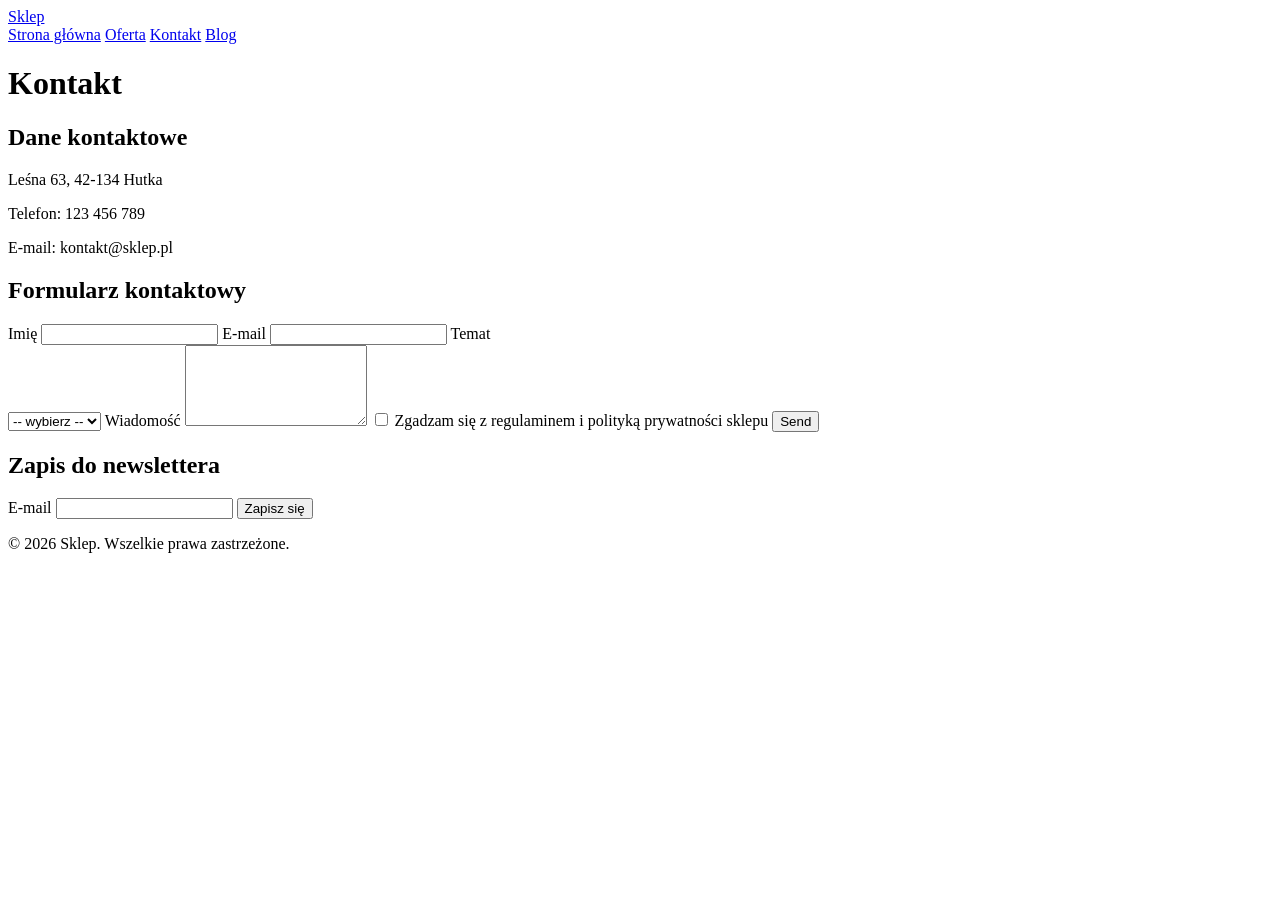
==== kontakt.html @ 2c8bff2e "cw 3" ====
<!doctype html>
<html lang="pl">
    <head>
        <meta charset="utf-8">
        <meta name="viewport" content="width=device-width, initial-scale=1">
        <title>Sklep internetowy - Kontakt</title>
        <meta name="description" content="Sklep internetowy - kontakt">
        <link rel="stylesheet" href="css/style.css">
    </head>
    <body>
        <header class="site-header">
            <a class="logo" href="index.html">Sklep</a>
            <nav class="site-nav" aria-label="Nawigacja główna">
                <a href="index.html">Strona główna</a>
                <a href="oferta.html">Oferta</a>
                <a href="kontakt.html">Kontakt</a>
                <a href="page3.html">Blog</a>
            </nav>
        </header>
        <main class="site-main">
            <h1 id="title">Kontakt</h1>
            <section class="content" aria-label="Dane kontaktowe">
                <h2>Dane kontaktowe</h2>
                <p>Leśna 63, 42-134 Hutka</p>
                <p>Telefon: 123 456 789</p>
                <p>E-mail: kontakt@sklep.pl</p>
            </section>
            <section class="content" aria-label="Formularz kontaktowy">
                <h2>Formularz kontaktowy</h2>
                <form action="kontakt.html" method="post">
                    <label for="name">Imię</label>
                    <input type="text" id="name" name="name" required minlength="3" maxlength="50">
                    <label for="email">E-mail</label>
                    <input type="email" id="email" name="email">
                    
                    <label for="topic">Temat</label><br>
                    <select id="topic" name="topic" required>
                    <option value="">-- wybierz --</option>
                    <option value="question">Pytanie</option>
                    <option value="cooperation">Współpraca</option>
                    <option value="other">Inne</option>
                    </select>
                    <label for="message">Wiadomość</label>
                    <textarea id="message" name="message" rows="5" required minlength="10"></textarea>
                    <label>
                    <input type="checkbox" name="consent" value="yes" required>
                    Zgadzam się z regulaminem i polityką prywatności sklepu 
                    </label>
                    <button type="submit">Send</button>
                </form>
            </section>
            <section class="content" aria-label="Newsletter">
                <h2>Zapis do newslettera</h2>
                <form>
                    <label for="newsletter-email">E-mail</label>
                    <input type="email" id="newsletter-email" name="newsletter-email">
                    <button type="submit">Zapisz się</button>
                </form>
            </section>
        </main>
        <footer class="site-footer">
            <p>&copy; 2026 Sklep. Wszelkie prawa zastrzeżone.</p>
        </footer>
    </body>
</html>
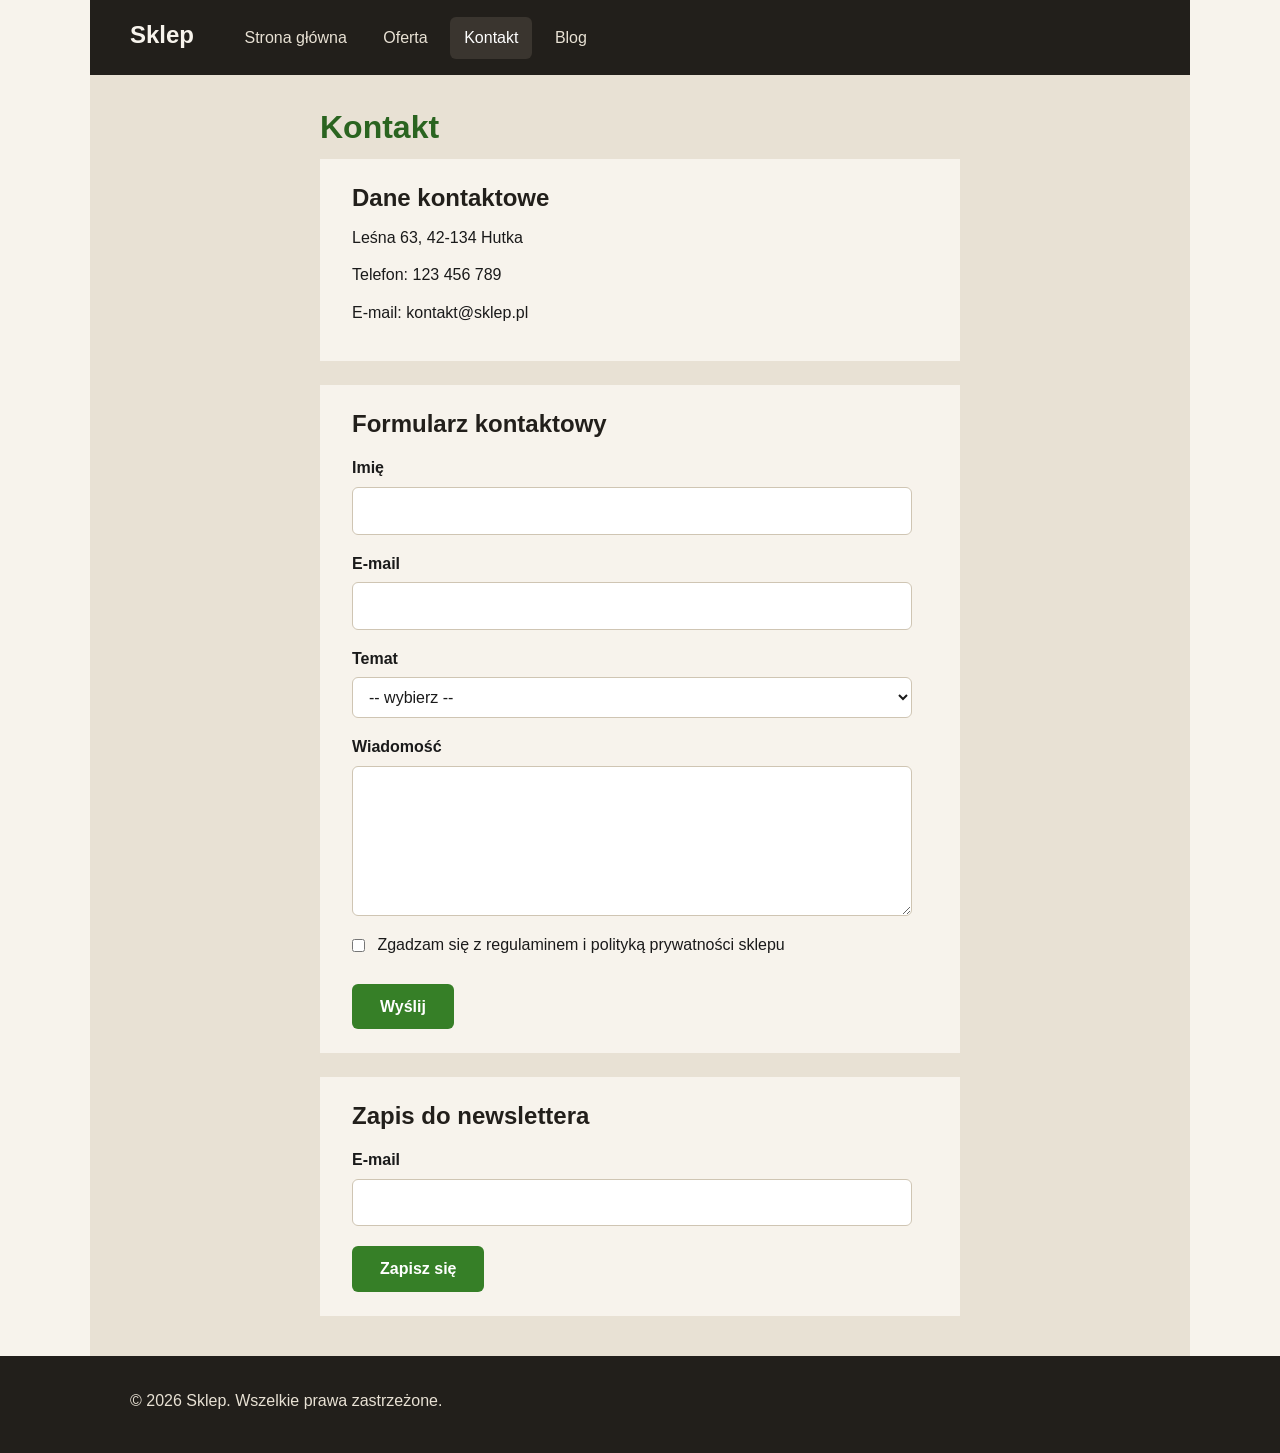
==== commit 12a63e71: "lab 4" ====
--- a/kontakt.html
+++ b/kontakt.html
@@ -13,19 +13,19 @@
             <nav class="site-nav" aria-label="Nawigacja główna">
                 <a href="index.html">Strona główna</a>
                 <a href="oferta.html">Oferta</a>
-                <a href="kontakt.html">Kontakt</a>
+                <a href="kontakt.html" aria-current="page">Kontakt</a>
                 <a href="page3.html">Blog</a>
             </nav>
         </header>
         <main class="site-main">
-            <h1 id="title">Kontakt</h1>
-            <section class="content" aria-label="Dane kontaktowe">
+            <h1 id="title" class="narrow">Kontakt</h1>
+            <section class="content narrow" aria-label="Dane kontaktowe">
                 <h2>Dane kontaktowe</h2>
                 <p>Leśna 63, 42-134 Hutka</p>
                 <p>Telefon: 123 456 789</p>
                 <p>E-mail: kontakt@sklep.pl</p>
             </section>
-            <section class="content" aria-label="Formularz kontaktowy">
+            <section class="content narrow" aria-label="Formularz kontaktowy">
                 <h2>Formularz kontaktowy</h2>
                 <form action="kontakt.html" method="post">
                     <label for="name">Imię</label>
@@ -33,7 +33,7 @@
                     <label for="email">E-mail</label>
                     <input type="email" id="email" name="email">
                     
-                    <label for="topic">Temat</label><br>
+                    <label for="topic">Temat</label>
                     <select id="topic" name="topic" required>
                     <option value="">-- wybierz --</option>
                     <option value="question">Pytanie</option>
@@ -42,14 +42,14 @@
                     </select>
                     <label for="message">Wiadomość</label>
                     <textarea id="message" name="message" rows="5" required minlength="10"></textarea>
-                    <label>
+                    <label class="checkbox-label">
                     <input type="checkbox" name="consent" value="yes" required>
                     Zgadzam się z regulaminem i polityką prywatności sklepu 
                     </label>
-                    <button type="submit">Send</button>
+                    <button type="submit">Wyślij</button>
                 </form>
             </section>
-            <section class="content" aria-label="Newsletter">
+            <section class="content narrow" aria-label="Newsletter">
                 <h2>Zapis do newslettera</h2>
                 <form>
                     <label for="newsletter-email">E-mail</label>
--- a/css/style.css
+++ b/css/style.css
@@ -0,0 +1,407 @@
+/* ===== Paleta kolorów (z projektu w Figmie) ===== */
+:root {
+    --primary: #367f27;       /* zielony: przyciski */
+    --primary-dark: #2a6420;  /* ciemniejszy zielony: linki, hover */
+    --accent: #c94a22;        /* pomarańczowy: "Przeczytaj" */
+    --accent-dark: #a73b1a;
+    --bg: #f7f3ec;            /* jasny krem: tło strony i kart */
+    --surface: #e8e1d4;       /* ciemniejszy krem: tło treści */
+    --dark: #221f1b;          /* nagłówek i stopka */
+    --text: #1a1a1a;
+    --border: #cfc5b3;
+}
+
+/* ===== Styl bazowy ===== */
+* {
+    box-sizing: border-box;
+}
+
+body {
+    margin: 0;
+    font-family: Inter, "Segoe UI", Arial, sans-serif;
+    font-size: 16px;
+    line-height: 1.6;
+    color: var(--text);
+    background-color: var(--bg);
+}
+
+h1,
+h2,
+h3 {
+    margin: 0 0 12px;
+    line-height: 1.25;
+    color: var(--dark);
+}
+
+h1 {
+    font-size: 32px;
+    color: var(--primary-dark);
+}
+
+h2 {
+    font-size: 24px;
+}
+
+h3 {
+    font-size: 18px;
+}
+
+p {
+    margin: 0 0 12px;
+}
+
+a {
+    color: var(--primary-dark);
+    text-decoration: none;
+    transition: color 0.2s ease;
+}
+
+a:hover {
+    color: var(--dark);
+    text-decoration: underline;
+}
+
+:focus-visible {
+    outline: 3px solid var(--accent);
+    outline-offset: 2px;
+}
+
+img {
+    max-width: 100%;
+    height: auto;
+    border-radius: 8px;
+}
+
+/* ===== Nagłówek i nawigacja ===== */
+.site-header {
+    max-width: 1100px;
+    margin: 0 auto;
+    padding: 16px 40px;
+    background-color: var(--dark);
+}
+
+.logo {
+    display: inline-block;
+    margin-right: 32px;
+    font-size: 24px;
+    font-weight: 700;
+    color: var(--bg);
+}
+
+.logo:hover {
+    color: #ffffff;
+    text-decoration: none;
+}
+
+.site-nav {
+    display: inline-block;
+}
+
+.site-nav a {
+    display: inline-block;
+    margin-right: 4px;
+    padding: 8px 14px;
+    color: var(--surface);
+    border-radius: 6px;
+    transition: background-color 0.2s ease, color 0.2s ease;
+}
+
+.site-nav a:hover {
+    color: #ffffff;
+    background-color: var(--primary);
+    text-decoration: none;
+}
+
+.site-nav a[aria-current="page"] {
+    color: #ffffff;
+    background-color: #3a352f;
+}
+
+/* ===== Główna treść ===== */
+.site-main {
+    max-width: 1100px;
+    margin: 0 auto;
+    padding: 32px 40px 16px;
+    background-color: var(--surface);
+}
+
+section {
+    margin-bottom: 24px;
+    padding: 24px 32px;
+    background-color: var(--bg);
+}
+
+/* wąska kolumna wyśrodkowana w treści (kontakt) */
+.narrow {
+    max-width: 640px;
+    margin-left: auto;
+    margin-right: auto;
+}
+
+/* ===== Przyciski ===== */
+.btn {
+    display: inline-block;
+    padding: 12px 32px;
+    font-weight: 600;
+    color: #ffffff;
+    border-radius: 6px;
+    transition: background-color 0.2s ease;
+}
+
+.btn:hover {
+    color: #ffffff;
+    text-decoration: none;
+}
+
+.btn-primary {
+    background-color: var(--primary);
+}
+
+.btn-primary:hover {
+    background-color: var(--primary-dark);
+}
+
+.btn-accent {
+    background-color: var(--accent);
+}
+
+.btn-accent:hover {
+    background-color: var(--accent-dark);
+}
+
+button {
+    display: inline-block;
+    margin-top: 20px;
+    padding: 10px 28px;
+    font: inherit;
+    font-weight: 600;
+    color: #ffffff;
+    background-color: var(--primary);
+    border: none;
+    border-radius: 6px;
+    cursor: pointer;
+    transition: background-color 0.2s ease;
+}
+
+button:hover {
+    background-color: var(--primary-dark);
+}
+
+/* ===== Strona główna ===== */
+.hero {
+    max-width: 640px;
+    margin: 0 auto 24px;
+    padding: 40px 32px;
+    text-align: center;
+}
+
+.hero h1 {
+    font-size: 36px;
+    margin-bottom: 8px;
+}
+
+.hero p {
+    margin-bottom: 24px;
+}
+
+.hero .btn {
+    padding: 14px 40px;
+    font-size: 18px;
+}
+
+/* sekcja z linkiem "Zobacz więcej" w prawym górnym rogu */
+.preview {
+    position: relative;
+}
+
+.preview h2 {
+    padding-right: 160px;
+}
+
+.more-link {
+    position: absolute;
+    top: 24px;
+    right: 32px;
+    padding: 6px 16px;
+    font-size: 14px;
+    color: var(--dark);
+    background-color: var(--surface);
+    border-radius: 8px;
+    transition: background-color 0.2s ease;
+}
+
+.more-link:hover {
+    color: var(--dark);
+    background-color: var(--border);
+    text-decoration: none;
+}
+
+.product-tile {
+    display: inline-block;
+    vertical-align: top;
+    width: 18%;
+    min-width: 110px;
+    height: 120px;
+    margin: 8px 1% 0 0;
+    padding: 16px;
+    background-color: var(--surface);
+}
+
+.product-tile h3 {
+    font-size: 16px;
+}
+
+.teaser {
+    width: 70%;
+    margin-top: 8px;
+    padding: 16px 24px;
+    background-color: var(--surface);
+}
+
+.teaser h3 {
+    margin-bottom: 4px;
+}
+
+.teaser p {
+    margin: 0;
+}
+
+/* ===== Oferta ===== */
+.product-list,
+.post-list {
+    padding: 0;
+    background-color: transparent;
+}
+
+.product-card {
+    display: inline-block;
+    vertical-align: top;
+    width: 31%;
+    min-width: 200px;
+    margin: 0 1.5% 24px 0;
+    padding: 24px;
+    text-align: center;
+    background-color: var(--bg);
+}
+
+.product-card h2 {
+    font-size: 20px;
+}
+
+.product-card img {
+    display: block;
+    width: 100%;
+    height: 140px;
+    object-fit: cover;
+    background-color: var(--surface);
+}
+
+.product-card button {
+    width: 100%;
+    margin-top: 16px;
+}
+
+/* ===== Blog ===== */
+.post {
+    margin-bottom: 24px;
+    padding: 24px 32px;
+    background-color: var(--bg);
+}
+
+.post p {
+    min-height: 120px;
+    margin: 0;
+    padding: 24px;
+    background-color: var(--surface);
+}
+
+.post .btn {
+    display: block;
+    width: fit-content;
+    margin: 12px 0 0 auto;
+}
+
+/* ===== Formularze ===== */
+form {
+    max-width: 560px;
+}
+
+label {
+    display: block;
+    margin: 16px 0 6px;
+    font-weight: 600;
+}
+
+input,
+select,
+textarea {
+    display: block;
+    width: 100%;
+    padding: 10px 12px;
+    font: inherit;
+    color: var(--text);
+    background-color: #ffffff;
+    border: 1px solid var(--border);
+    border-radius: 6px;
+    transition: border-color 0.2s ease;
+}
+
+input:hover,
+select:hover,
+textarea:hover,
+input:focus,
+select:focus,
+textarea:focus {
+    border-color: var(--primary);
+}
+
+textarea {
+    resize: vertical;
+}
+
+.checkbox-label {
+    font-weight: 400;
+}
+
+input[type="checkbox"] {
+    display: inline-block;
+    width: auto;
+    margin: 0 8px 0 0;
+    vertical-align: middle;
+    accent-color: var(--primary);
+}
+
+/* ===== Stopka ===== */
+.site-footer {
+    /* tekst wyrównany do kolumny treści (1100px) */
+    padding: 32px max(40px, calc((100% - 1100px) / 2 + 40px));
+    color: var(--surface);
+    background-color: var(--dark);
+}
+
+.site-footer p {
+    margin: 0 0 8px;
+}
+
+.site-footer a {
+    color: var(--bg);
+    text-decoration: underline;
+}
+
+.site-footer a:hover {
+    color: #ffffff;
+}
+
+.site-footer button {
+    margin: 8px 8px 0 0;
+    padding: 8px 20px;
+    color: var(--bg);
+    background-color: transparent;
+    border: 1px solid var(--bg);
+    transition: background-color 0.2s ease, color 0.2s ease;
+}
+
+.site-footer button:hover {
+    color: var(--dark);
+    background-color: var(--bg);
+}
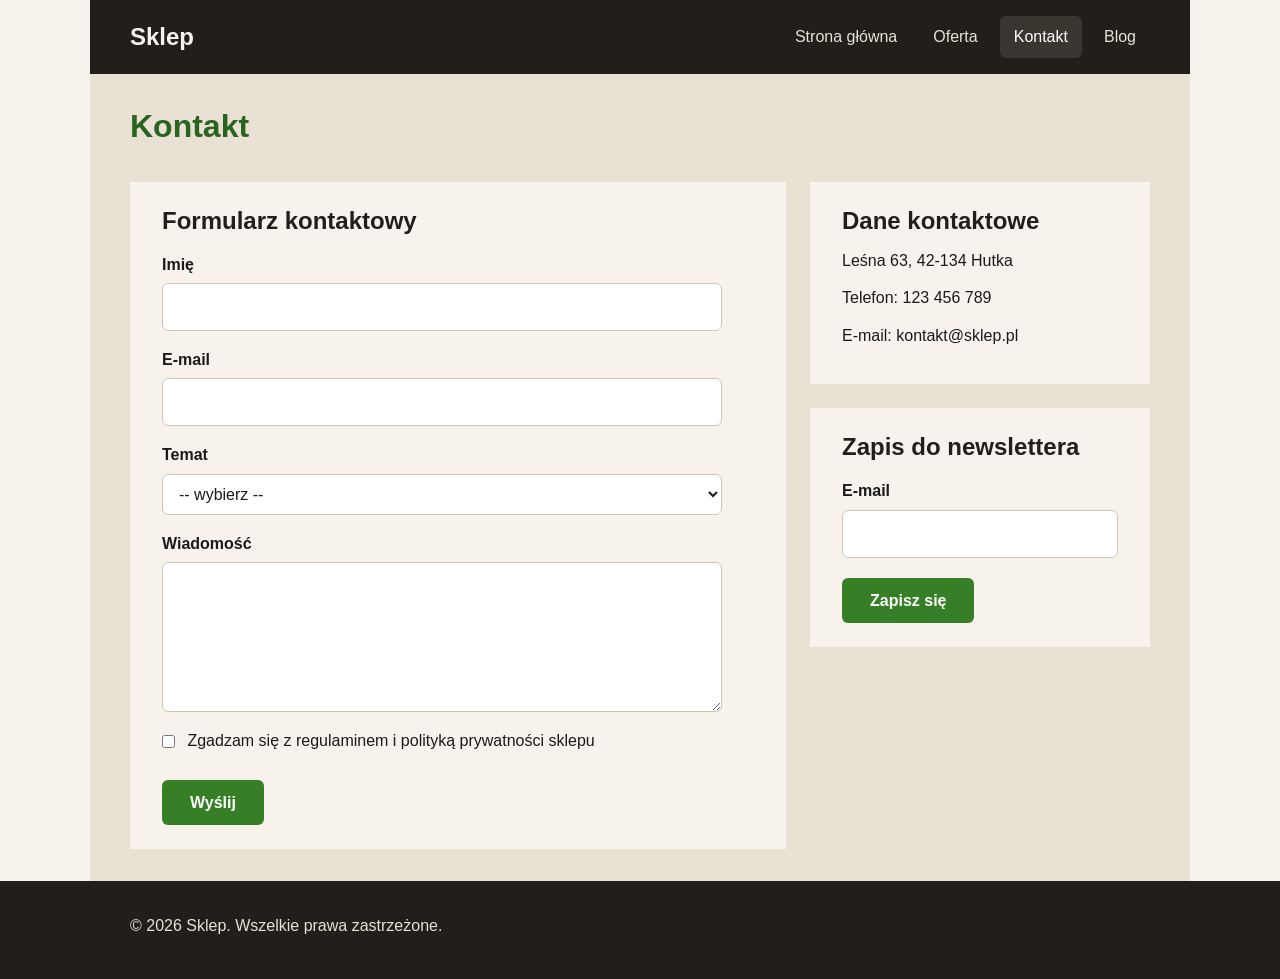
==== commit 531c93b1: "lab5" ====
--- a/kontakt.html
+++ b/kontakt.html
@@ -6,6 +6,7 @@
         <title>Sklep internetowy - Kontakt</title>
         <meta name="description" content="Sklep internetowy - kontakt">
         <link rel="stylesheet" href="css/style.css">
+        <link rel="stylesheet" href="css/layout.css">
     </head>
     <body>
         <header class="site-header">
@@ -18,45 +19,49 @@
             </nav>
         </header>
         <main class="site-main">
-            <h1 id="title" class="narrow">Kontakt</h1>
-            <section class="content narrow" aria-label="Dane kontaktowe">
-                <h2>Dane kontaktowe</h2>
-                <p>Leśna 63, 42-134 Hutka</p>
-                <p>Telefon: 123 456 789</p>
-                <p>E-mail: kontakt@sklep.pl</p>
-            </section>
-            <section class="content narrow" aria-label="Formularz kontaktowy">
-                <h2>Formularz kontaktowy</h2>
-                <form action="kontakt.html" method="post">
-                    <label for="name">Imię</label>
-                    <input type="text" id="name" name="name" required minlength="3" maxlength="50">
-                    <label for="email">E-mail</label>
-                    <input type="email" id="email" name="email">
-                    
-                    <label for="topic">Temat</label>
-                    <select id="topic" name="topic" required>
-                    <option value="">-- wybierz --</option>
-                    <option value="question">Pytanie</option>
-                    <option value="cooperation">Współpraca</option>
-                    <option value="other">Inne</option>
-                    </select>
-                    <label for="message">Wiadomość</label>
-                    <textarea id="message" name="message" rows="5" required minlength="10"></textarea>
-                    <label class="checkbox-label">
-                    <input type="checkbox" name="consent" value="yes" required>
-                    Zgadzam się z regulaminem i polityką prywatności sklepu 
-                    </label>
-                    <button type="submit">Wyślij</button>
-                </form>
-            </section>
-            <section class="content narrow" aria-label="Newsletter">
-                <h2>Zapis do newslettera</h2>
-                <form>
-                    <label for="newsletter-email">E-mail</label>
-                    <input type="email" id="newsletter-email" name="newsletter-email">
-                    <button type="submit">Zapisz się</button>
-                </form>
-            </section>
+            <h1 id="title">Kontakt</h1>
+            <div class="two-col">
+                <section class="content" aria-label="Formularz kontaktowy">
+                    <h2>Formularz kontaktowy</h2>
+                    <form action="kontakt.html" method="post">
+                        <label for="name">Imię</label>
+                        <input type="text" id="name" name="name" required minlength="3" maxlength="50">
+                        <label for="email">E-mail</label>
+                        <input type="email" id="email" name="email">
+
+                        <label for="topic">Temat</label>
+                        <select id="topic" name="topic" required>
+                        <option value="">-- wybierz --</option>
+                        <option value="question">Pytanie</option>
+                        <option value="cooperation">Współpraca</option>
+                        <option value="other">Inne</option>
+                        </select>
+                        <label for="message">Wiadomość</label>
+                        <textarea id="message" name="message" rows="5" required minlength="10"></textarea>
+                        <label class="checkbox-label">
+                        <input type="checkbox" name="consent" value="yes" required>
+                        Zgadzam się z regulaminem i polityką prywatności sklepu
+                        </label>
+                        <button type="submit">Wyślij</button>
+                    </form>
+                </section>
+                <aside class="sidebar">
+                    <section class="content" aria-label="Dane kontaktowe">
+                        <h2>Dane kontaktowe</h2>
+                        <p>Leśna 63, 42-134 Hutka</p>
+                        <p>Telefon: 123 456 789</p>
+                        <p>E-mail: kontakt@sklep.pl</p>
+                    </section>
+                    <section class="content" aria-label="Newsletter">
+                        <h2>Zapis do newslettera</h2>
+                        <form>
+                            <label for="newsletter-email">E-mail</label>
+                            <input type="email" id="newsletter-email" name="newsletter-email">
+                            <button type="submit">Zapisz się</button>
+                        </form>
+                    </section>
+                </aside>
+            </div>
         </main>
         <footer class="site-footer">
             <p>&copy; 2026 Sklep. Wszelkie prawa zastrzeżone.</p>
--- a/css/style.css
+++ b/css/style.css
@@ -74,15 +74,11 @@
 
 /* ===== Nagłówek i nawigacja ===== */
 .site-header {
-    max-width: 1100px;
-    margin: 0 auto;
     padding: 16px 40px;
     background-color: var(--dark);
 }
 
 .logo {
-    display: inline-block;
-    margin-right: 32px;
     font-size: 24px;
     font-weight: 700;
     color: var(--bg);
@@ -93,13 +89,7 @@
     text-decoration: none;
 }
 
-.site-nav {
-    display: inline-block;
-}
-
 .site-nav a {
-    display: inline-block;
-    margin-right: 4px;
     padding: 8px 14px;
     color: var(--surface);
     border-radius: 6px;
@@ -119,23 +109,12 @@
 
 /* ===== Główna treść ===== */
 .site-main {
-    max-width: 1100px;
-    margin: 0 auto;
-    padding: 32px 40px 16px;
     background-color: var(--surface);
 }
 
 section {
-    margin-bottom: 24px;
     padding: 24px 32px;
     background-color: var(--bg);
-}
-
-/* wąska kolumna wyśrodkowana w treści (kontakt) */
-.narrow {
-    max-width: 640px;
-    margin-left: auto;
-    margin-right: auto;
 }
 
 /* ===== Przyciski ===== */
@@ -189,8 +168,6 @@
 
 /* ===== Strona główna ===== */
 .hero {
-    max-width: 640px;
-    margin: 0 auto 24px;
     padding: 40px 32px;
     text-align: center;
 }
@@ -209,19 +186,11 @@
     font-size: 18px;
 }
 
-/* sekcja z linkiem "Zobacz więcej" w prawym górnym rogu */
-.preview {
-    position: relative;
-}
-
-.preview h2 {
-    padding-right: 160px;
+.section-head h2 {
+    margin: 0;
 }
 
 .more-link {
-    position: absolute;
-    top: 24px;
-    right: 32px;
     padding: 6px 16px;
     font-size: 14px;
     color: var(--dark);
@@ -236,24 +205,35 @@
     text-decoration: none;
 }
 
+/* karty: jeden wygląd dla kafelków na stronie głównej i w ofercie */
+.product-tile,
+.product-card {
+    border-radius: 8px;
+    transition: transform 0.2s ease, box-shadow 0.2s ease;
+}
+
+.product-tile:hover,
+.product-card:hover {
+    transform: translateY(-3px);
+    box-shadow: 0 8px 18px rgba(34, 31, 27, 0.12);
+}
+
 .product-tile {
-    display: inline-block;
-    vertical-align: top;
-    width: 18%;
-    min-width: 110px;
-    height: 120px;
-    margin: 8px 1% 0 0;
-    padding: 16px;
+    min-height: 140px;
+    padding: 20px;
     background-color: var(--surface);
 }
 
 .product-tile h3 {
-    font-size: 16px;
+    font-size: 18px;
+}
+
+.product-tile p {
+    margin: 0;
 }
 
 .teaser {
     width: 70%;
-    margin-top: 8px;
     padding: 16px 24px;
     background-color: var(--surface);
 }
@@ -274,11 +254,6 @@
 }
 
 .product-card {
-    display: inline-block;
-    vertical-align: top;
-    width: 31%;
-    min-width: 200px;
-    margin: 0 1.5% 24px 0;
     padding: 24px;
     text-align: center;
     background-color: var(--bg);
@@ -303,9 +278,12 @@
 
 /* ===== Blog ===== */
 .post {
-    margin-bottom: 24px;
     padding: 24px 32px;
     background-color: var(--bg);
+}
+
+.post h2 {
+    margin: 0;
 }
 
 .post p {
@@ -313,12 +291,6 @@
     margin: 0;
     padding: 24px;
     background-color: var(--surface);
-}
-
-.post .btn {
-    display: block;
-    width: fit-content;
-    margin: 12px 0 0 auto;
 }
 
 /* ===== Formularze ===== */
--- a/css/layout.css
+++ b/css/layout.css
@@ -0,0 +1,104 @@
+/* ===== Układ strony (Flexbox i Grid) =====
+   Kolory, typografia i wygląd elementów są w style.css,
+   tutaj tylko rozmieszczenie, szerokości i odstępy. */
+
+/* Szablon strony: nagłówek, treść, stopka.
+   Wiersz z treścią (1fr) zajmuje resztę wysokości, więc stopka zawsze jest na dole. */
+body {
+    display: grid;
+    grid-template-rows: auto 1fr auto;
+    min-height: 100vh;
+}
+
+/* Kontener: ograniczona szerokość i wyśrodkowanie */
+.site-header,
+.site-main {
+    width: 100%;
+    max-width: 1100px;
+    margin: 0 auto;
+}
+
+/* ===== Nagłówek: logo po lewej, menu po prawej (Flexbox) ===== */
+.site-header {
+    display: flex;
+    justify-content: space-between;
+    align-items: center;
+    gap: 24px;
+}
+
+.logo {
+    flex-shrink: 0;
+}
+
+.site-nav {
+    display: flex;
+    flex-wrap: wrap;
+    justify-content: flex-end;
+    gap: 8px;
+}
+
+/* ===== Główna treść: sekcje jedna pod drugą z równym odstępem ===== */
+.site-main {
+    display: flex;
+    flex-direction: column;
+    gap: 24px;
+    padding: 32px 40px;
+}
+
+.hero {
+    width: 100%;
+    max-width: 640px;
+    align-self: center;
+}
+
+/* nagłówek sekcji: tytuł po lewej, "Zobacz więcej" po prawej */
+.section-head {
+    display: flex;
+    justify-content: space-between;
+    align-items: center;
+    gap: 16px;
+    margin-bottom: 16px;
+}
+
+/* ===== Karty (Grid): siatka 3 kolumny, strona główna i oferta ===== */
+.cards {
+    display: grid;
+    grid-template-columns: repeat(3, 1fr);
+    gap: 24px;
+}
+
+/* ===== Oferta i blog: tytuł strony, pod nim lista ===== */
+.product-list,
+.post-list {
+    display: flex;
+    flex-direction: column;
+    gap: 24px;
+}
+
+/* wpis na blogu: tytuł, zajawka, przycisk wyrównany do prawej */
+.post {
+    display: flex;
+    flex-direction: column;
+    gap: 12px;
+}
+
+.post .btn {
+    align-self: flex-end;
+}
+
+/* ===== Kontakt: treść + panel boczny =====
+   Grid, bo obie kolumny (formularz 1fr i panel 340px) ustawiam w jednym miejscu,
+   na kontenerze; we Flexboxie trzeba by nadawać szerokość każdemu dziecku osobno. */
+.two-col {
+    display: grid;
+    grid-template-columns: 1fr 340px;
+    gap: 24px;
+    align-items: start;
+}
+
+/* panel boczny: bloki jeden pod drugim (jeden wymiar, więc Flexbox) */
+.sidebar {
+    display: flex;
+    flex-direction: column;
+    gap: 24px;
+}
